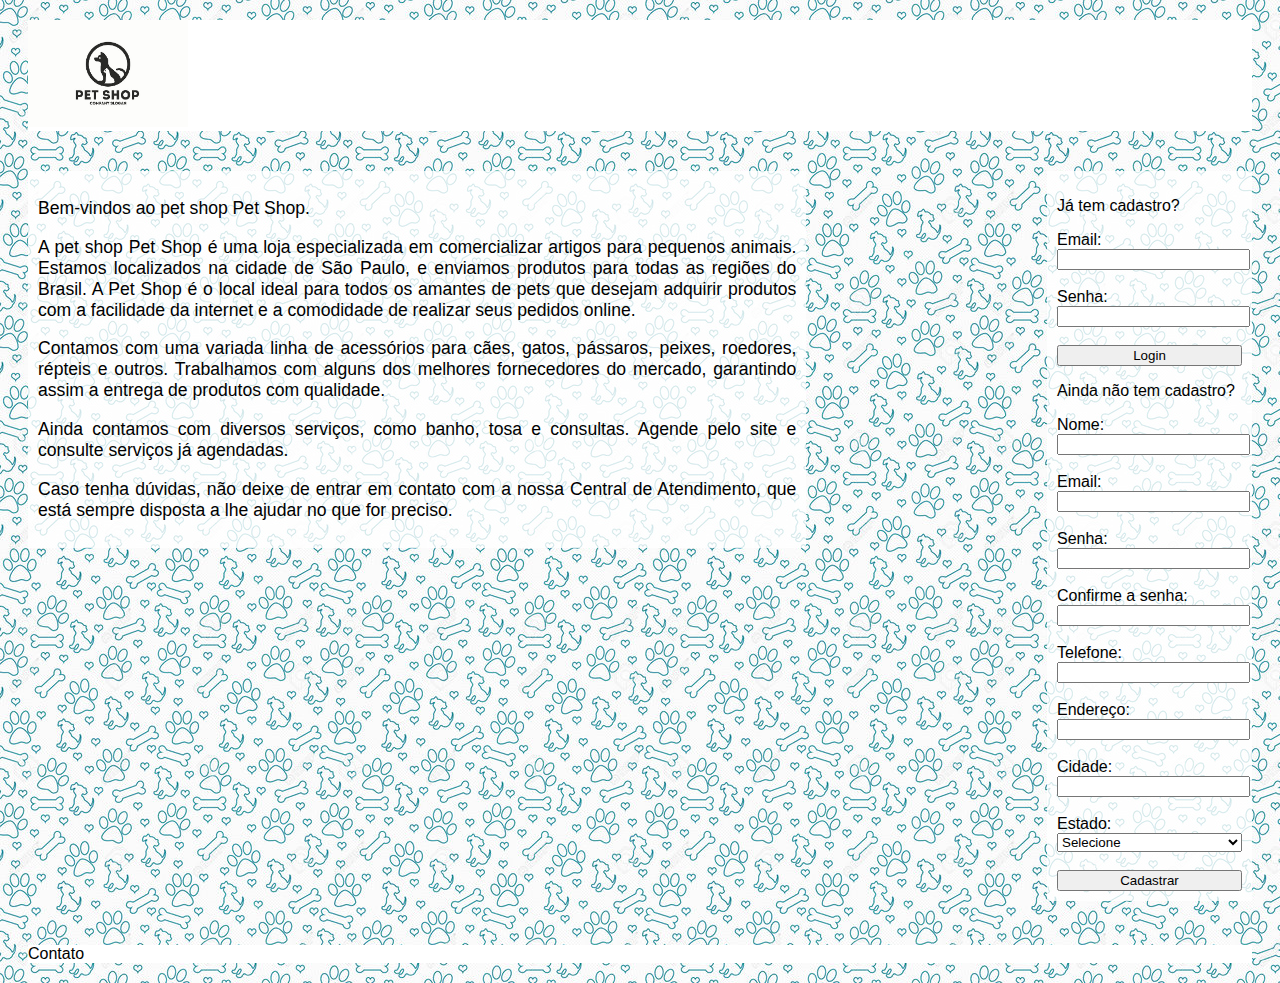
==== Index/index.html @ 58db998c "first commit" ====
<!DOCTYPE html>

<!--Página inicial com descrição de serviços/produtos oferecidos e área para login (qualquer tipo de usuário)--> 

<html>
	<head>
	    <title>Pet Shop</title>
		<link rel="stylesheet" href="index.css" type="text/css">
		<meta name="description" content="A página inicial de um pet shop chamado Pet Shop"/>
		<meta charset="utf-8"/><!--utilizado para os caraceters acentuados-->
	</head>
	<body>
		<script src="index.js" type="text/javascript"></script>
		<div id="page">
			<div id="logo">
				<img src="rsz_logo.jpg" alt="Logo do pet shop Pet Shop" style="width:160px">
			</div>
			<div id="container">
				<div id="descricao">
				<!--texto baseado do texto de AZ PetShop, utilizado apenas para exemplo-->
					<p>Bem-vindos ao pet shop Pet Shop.</p>
					<p>A pet shop Pet Shop é uma loja especializada em comercializar artigos para pequenos animais. Estamos localizados na cidade de São Paulo, e enviamos produtos para todas as regiões do Brasil. A Pet Shop é o local ideal para todos os amantes de pets que desejam adquirir produtos com a facilidade da internet e a comodidade de realizar seus pedidos online.</p>
					<p>Contamos com uma variada linha de acessórios para cães, gatos, pássaros, peixes, roedores, répteis e outros. Trabalhamos com alguns dos melhores fornecedores do mercado, garantindo assim a entrega de produtos com qualidade.</p>
					<p>Ainda contamos com diversos serviços, como banho, tosa e consultas. Agende pelo site e consulte serviços já agendadas.</p>
					<p>Caso tenha dúvidas, não deixe de entrar em contato com a nossa Central de Atendimento, que está sempre disposta a lhe ajudar no que for preciso.</p>
				</div>
				<div id="login_cadastro">
					<p>Já tem cadastro?</p>					
					<form onsubmit="event.preventDefault();">
						Email:<br>
						<input type="email" id="cadastrado_email"><br><br>
						Senha:<br>
						<input type="password" id="cadastrado_senha"><br><br>
						<button onclick="login()">Login</button>
						<!--o usuário seria direcionado à página do usuário (user.html)-->
					</form>					
					<p>Ainda não tem cadastro?</p>					
					<form onsubmit="event.preventDefault();">
						Nome:<br>
						<input type="text" id="nome"><br><br>
						Email:<br>
						<input type="email" id="email"><br><br>
						Senha:<br>
						<input type="password" id="senha"><br><br>
						Confirme a senha:<br>
						<input type="password" id="senha_confirme"><br><br>
						Telefone:<br>
						<input type="tel" id="telefone"><br><br>
						Endereço:<br>
						<input type="text" id="endereco"><br><br>
						Cidade:<br>
						<input type="text" id="cidade"><br><br>
						Estado:<br>
						<select id="estado">
							<option value="">Selecione</option>
							<option value="AC">Acre</option>
							<option value="AL">Alagoas</option>
							<option value="AP">Amapá</option>
							<option value="AM">Amazonas</option>
							<option value="BA">Bahia</option>
							<option value="CE">Ceará</option>
							<option value="DF">Distrito Federal</option>
							<option value="ES">Espirito Santo</option>
							<option value="GO">Goiás</option>
							<option value="MA">Maranhão</option>
							<option value="MS">Mato Grosso do Sul</option>
							<option value="MT">Mato Grosso</option>
							<option value="MG">Minas Gerais</option>
							<option value="PA">Pará</option>
							<option value="PB">Paraíba</option>
							<option value="PR">Paraná</option>
							<option value="PE">Pernambuco</option>
							<option value="PI">Piauí</option>
							<option value="RJ">Rio de Janeiro</option>
							<option value="RN">Rio Grande do Norte</option>
							<option value="RS">Rio Grande do Sul</option>
							<option value="RO">Rondônia</option>
							<option value="RR">Roraima</option>
							<option value="SC">Santa Catarina</option>
							<option value="SP">São Paulo</option>
							<option value="SE">Sergipe</option>
							<option value="TO">Tocantins</option>
						</select><br><br>
						<button onclick="cadastrar()">Cadastrar</button>
					</form>
				</div>
			</div>
		</div>
	</body>
	<footer>
		<div id="rodape">
			<p>Contato</p>
		</div>
	</footer>
</html>
---- Index/index.css ----
#logo {
	background-color: white;
	margin: 20px 20px 20px 20px;
}

#container {	
    width:100%;
    height: 70%;
    display:inline-block;
}

#descricao {	
    background-color: rgba(255, 255, 255, 0.8);
	font-size: 110%;
	padding: 10px 10px 10px 10px;
	margin: 20px 20px 20px 20px;
	float: left;
	width: 60%;
	height: auto;
	text-align: justify;
}

#login_cadastro {
	background-color: rgba(255, 255, 255, 0.8);
	float: right;
	padding: 10px 10px 10px 10px;
	margin: 20px 20px 20px 20px;
	width: auto;
	height: auto;
	text-align: justify;
}

body {
	background-image: url("rsz_background.jpg");
    background-repeat: repeat;
    background-color: black;
	font-family: arial;
}

#rodape {
	margin: 20px 20px 20px 20px;
    background-color: rgba(255, 255, 255, 1.0);
}

input,  select, button {
	width: 100%;
}
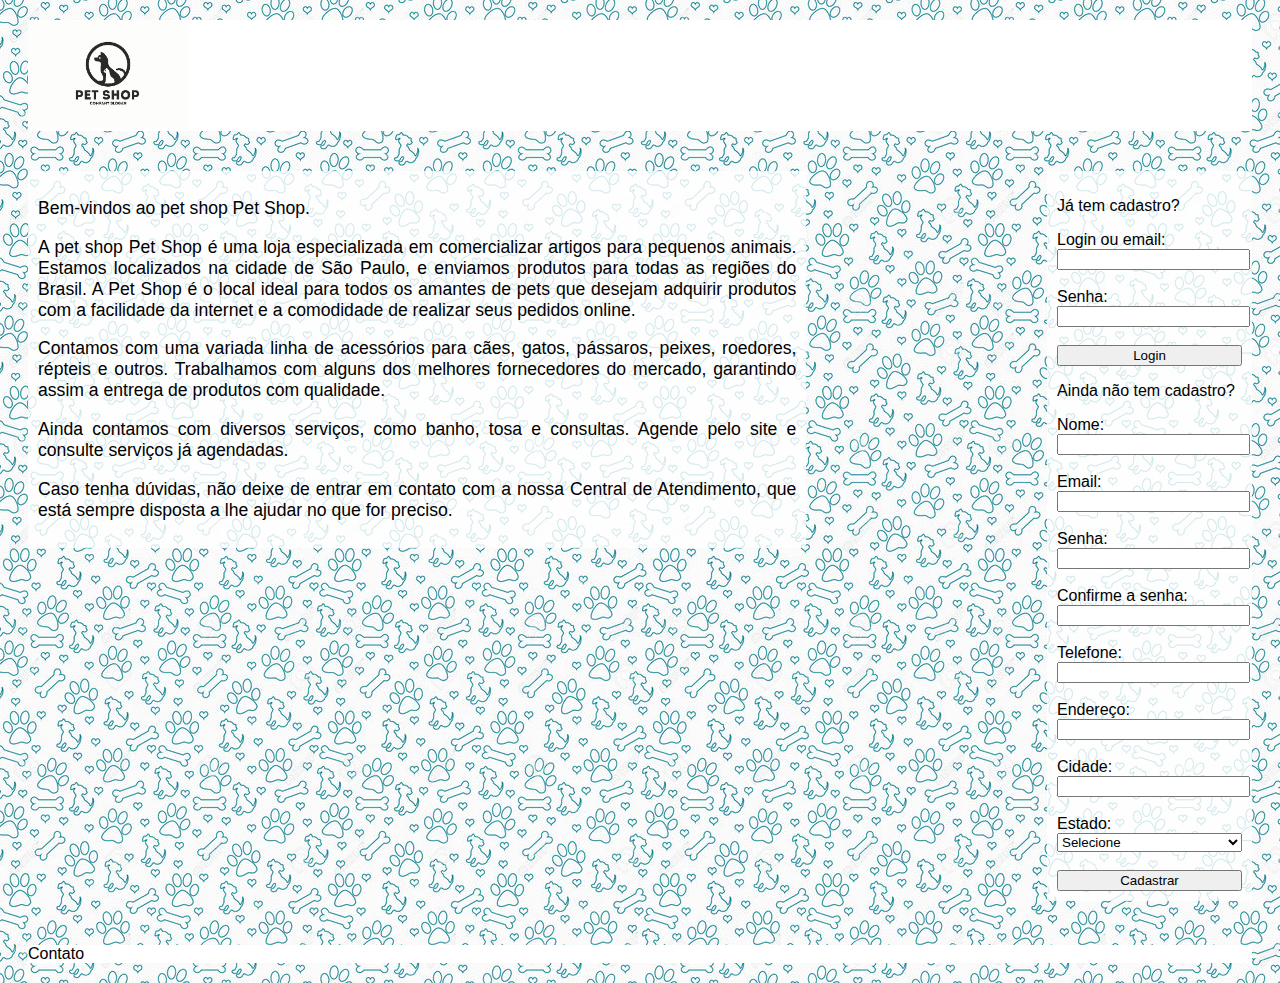
==== commit dcdf9edf: "Correção no cadastro." ====
--- a/Index/index.html
+++ b/Index/index.html
@@ -27,15 +27,15 @@
 				<div id="login_cadastro">
 					<p>Já tem cadastro?</p>					
 					<form onsubmit="event.preventDefault();">
-						Email:<br>
-						<input type="email" id="cadastrado_email"><br><br>
+						Login ou email:<br>
+						<input type="text" id="cadastrado_email"><br><br>
 						Senha:<br>
 						<input type="password" id="cadastrado_senha"><br><br>
 						<button onclick="login()">Login</button>
 						<!--o usuário seria direcionado à página do usuário (user.html)-->
 					</form>					
 					<p>Ainda não tem cadastro?</p>					
-					<form onsubmit="event.preventDefault();">
+					<form id="form_cadastra" onsubmit="event.preventDefault();">
 						Nome:<br>
 						<input type="text" id="nome"><br><br>
 						Email:<br>
